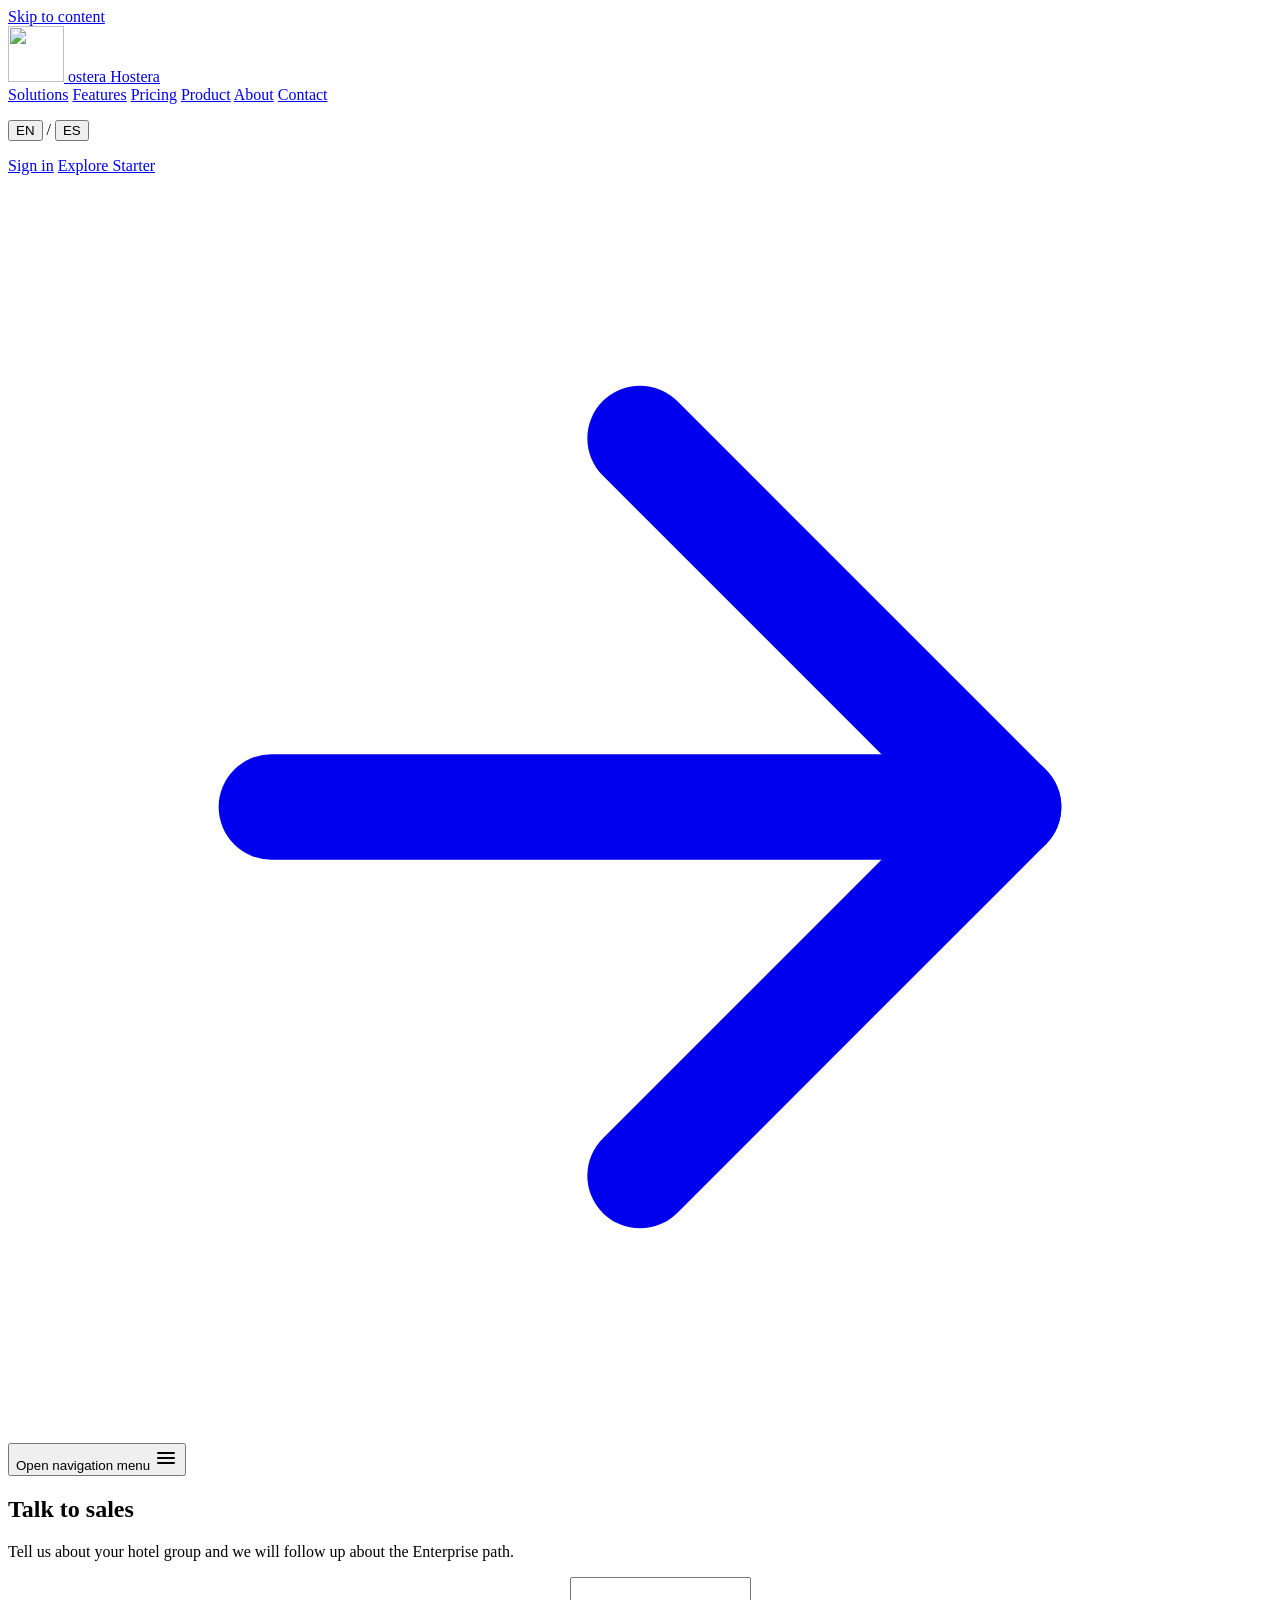
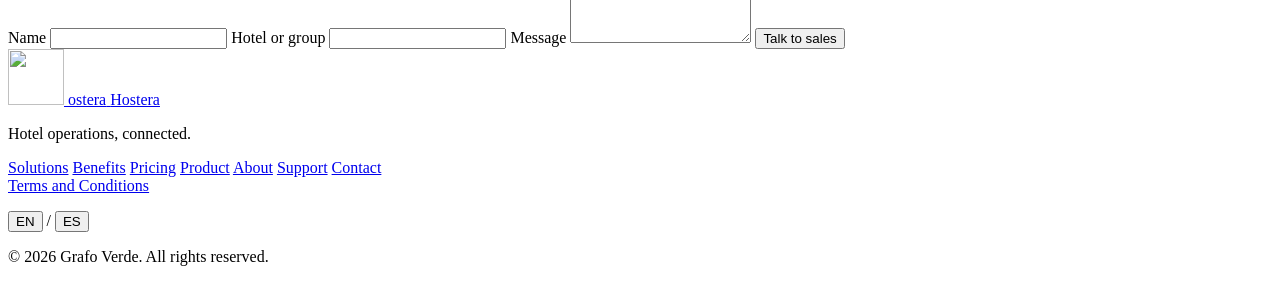
==== sales.html @ 5e35ea65 "feat(home): add a product tour with application screenshots and a contact section" ====
<!DOCTYPE html>
<html
  lang="en"
  data-i18n-title="sales.page.title"
  data-i18n-keywords="sales.page.keywords"
  data-i18n-description="sales.page.description"
>
  <head>
    <meta charset="utf-8" />
    <meta name="viewport" content="width=device-width, initial-scale=1" />
    <title>Talk to sales | Hostera</title>
    <meta
      name="description"
      content="Tell Hostera about your hotel group and discuss the Enterprise plan."
    />
    <meta name="keywords" content="hotel management platform, hotel group, Hostera plans, talk to sales" />
    <meta name="author" content="Grafo Verde Team" />
    <link rel="preconnect" href="https://cdn.jsdelivr.net" />
    <link rel="stylesheet" href="https://cdn.jsdelivr.net/npm/@fontsource/geist-sans@5.2.5/400.css" />
    <link rel="stylesheet" href="https://cdn.jsdelivr.net/npm/@fontsource/geist-sans@5.2.5/500.css" />
    <link rel="stylesheet" href="https://cdn.jsdelivr.net/npm/@fontsource/geist-sans@5.2.5/600.css" />
    <link rel="stylesheet" href="https://cdn.jsdelivr.net/npm/@fontsource/geist-mono@5.2.5/600.css" />
    <link rel="stylesheet" href="css/tokens.css" />
    <link rel="stylesheet" href="css/base.css" />
    <link rel="stylesheet" href="css/header.css" />
    <link rel="stylesheet" href="css/footer.css" />
    <link rel="stylesheet" href="css/sales-page.css" />
  </head>
  <body>
    <a class="skip-link" href="#main"><span data-i18n="skip">Skip to content</span></a>
    <div class="page">
      <header class="site-header" data-site-header>
        <a class="brand" href="./">
          <img class="brand__mark" src="public/hostera-mark.svg" width="56" height="56" alt="" />
          <span class="brand__word" aria-hidden="true">ostera</span>
          <span class="visually-hidden">Hostera</span>
        </a>
        <nav class="site-header__nav" id="primary-nav" aria-label="Primary" data-i18n-aria="nav.primary">
          <a href="./#solutions" data-i18n="nav.solutions">Solutions</a>
          <a href="./#features" data-i18n="nav.features">Features</a>
          <a href="./#pricing" data-i18n="nav.pricing">Pricing</a>
          <a href="./#product" data-i18n="nav.product">Product</a>
          <a href="./#about" data-i18n="nav.about">About</a>
          <a href="./#contact" data-i18n="nav.contact">Contact</a>
        </nav>
        <p class="lang site-header__lang">
          <button type="button" data-lang="en" lang="en" aria-current="page">EN</button>
          <span aria-hidden="true">/</span>
          <button type="button" data-lang="es" lang="es">ES</button>
        </p>
        <a class="site-header__login" href="https://hostera-f4116.web.app/" data-i18n="cta.login">Sign in</a>
        <a class="site-header__cta" href="./#starter">
          <span data-i18n="cta.starter">Explore Starter</span>
          <svg class="site-header__cta-icon" viewBox="0 0 24 24" aria-hidden="true">
            <path d="M5 12h14" fill="none" stroke="currentColor" stroke-width="2" stroke-linecap="round" />
            <path d="m12 5 7 7-7 7" fill="none" stroke="currentColor" stroke-width="2" stroke-linecap="round" stroke-linejoin="round" />
          </svg>
        </a>
        <button class="nav-toggle" type="button" data-nav-toggle aria-expanded="false" aria-controls="primary-nav">
          <span class="visually-hidden" data-i18n="nav.menu">Open navigation menu</span>
          <svg width="24" height="24" viewBox="0 0 24 24" aria-hidden="true">
            <path d="M4 7h16M4 12h16M4 17h16" fill="none" stroke="currentColor" stroke-width="2" stroke-linecap="round" />
          </svg>
        </button>
      </header>

      <main id="main" class="sales-page">
        <section class="sales" aria-labelledby="sales-heading">
          <div class="sales__panel">
            <h1 class="sales__title" id="sales-heading" data-i18n="sales.title">Talk to sales</h1>
            <p class="sales__lede" data-i18n="sales.lede">
              Tell us about your hotel group and we will follow up about the Enterprise path.
            </p>
            <form class="sales__form" data-sales-form>
              <label>
                <span data-i18n="sales.name">Name</span>
                <input type="text" name="name" autocomplete="name" required />
              </label>
              <label>
                <span data-i18n="sales.org">Hotel or group</span>
                <input type="text" name="organization" autocomplete="organization" required />
              </label>
              <label>
                <span data-i18n="sales.message">Message</span>
                <textarea name="message" rows="4" required></textarea>
              </label>
              <button type="submit" data-i18n="cta.sales">Talk to sales</button>
              <p class="sales__thanks" data-sales-thanks hidden aria-live="polite" data-i18n="sales.thanks">
                Thanks. A Hostera teammate will follow up.
              </p>
            </form>
          </div>
        </section>
      </main>

      <footer class="site-footer">
        <div class="site-footer__inner">
          <div class="site-footer__brand">
            <a class="brand" href="./">
              <img class="brand__mark" src="public/hostera-mark.svg" width="56" height="56" alt="" />
              <span class="brand__word" aria-hidden="true">ostera</span>
              <span class="visually-hidden">Hostera</span>
            </a>
            <p class="site-footer__tagline" data-i18n="footer.tagline">Hotel operations, connected.</p>
          </div>
          <nav class="site-footer__nav" aria-label="Footer" data-i18n-aria="nav.footer">
            <a href="./#solutions" data-i18n="nav.solutions">Solutions</a>
            <a href="./#benefits" data-i18n="nav.benefits">Benefits</a>
            <a href="./#pricing" data-i18n="nav.pricing">Pricing</a>
            <a href="./#product" data-i18n="nav.product">Product</a>
            <a href="./#about" data-i18n="nav.about">About</a>
            <a href="./#support" data-i18n="nav.support">Support</a>
            <a href="./#contact" data-i18n="nav.contact">Contact</a>
          </nav>
          <div class="site-footer__legal">
            <a href="terms.html" data-i18n="footer.terms">Terms and Conditions</a>
            <p class="lang">
              <button type="button" data-lang="en" lang="en" aria-current="page">EN</button>
              <span aria-hidden="true">/</span>
              <button type="button" data-lang="es" lang="es">ES</button>
            </p>
            <p class="site-footer__copy" data-i18n="footer.copy">© 2026 Grafo Verde. All rights reserved.</p>
          </div>
        </div>
      </footer>
    </div>
    <script src="js/nav.js" defer></script>
    <script src="js/sales.js" defer></script>
    <script src="js/i18n.js" defer></script>
  </body>
</html>
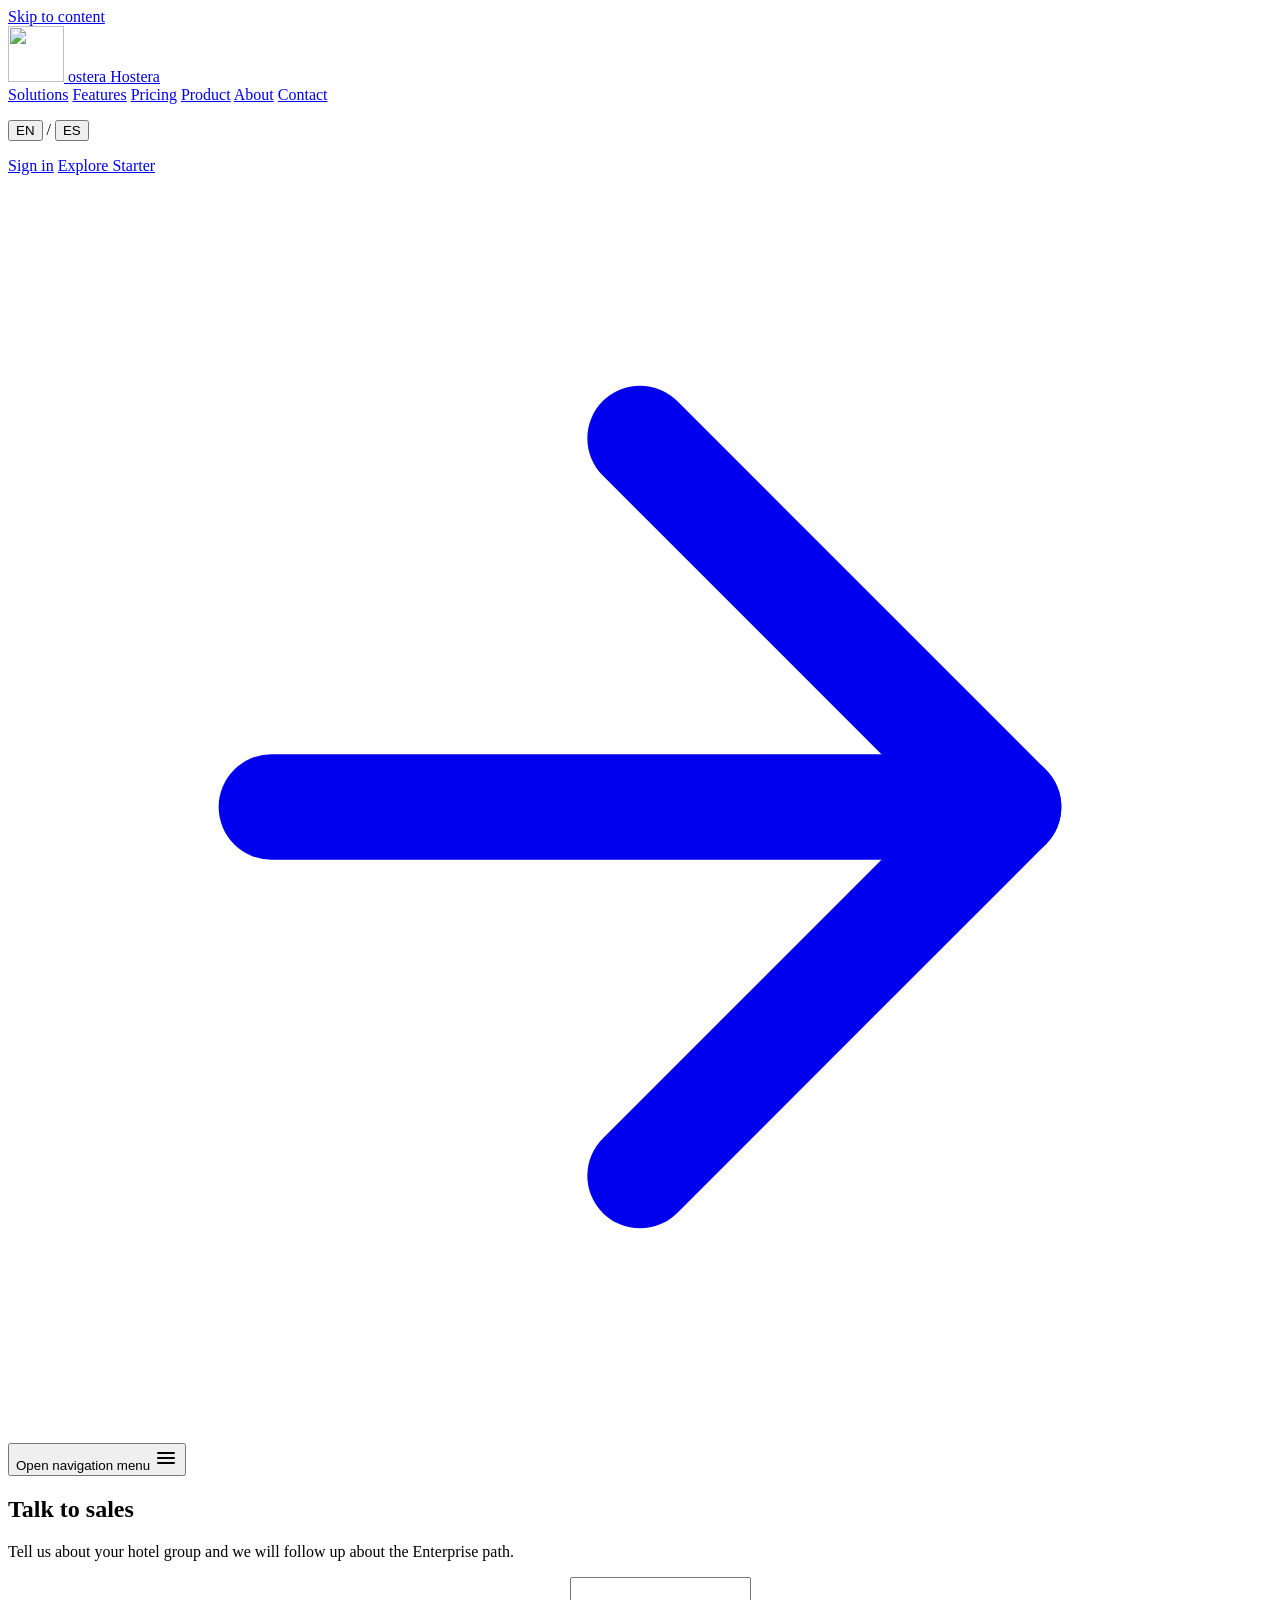
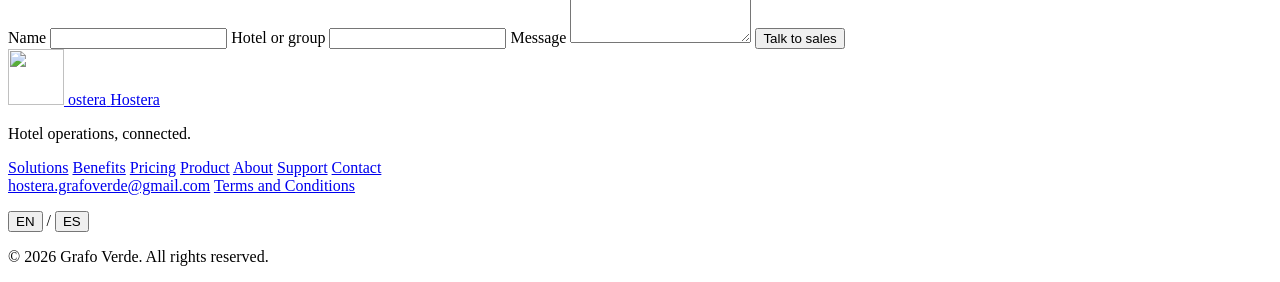
==== commit 604bc5f4: "feat(footer): show the team email in the footer of every page" ====
--- a/sales.html
+++ b/sales.html
@@ -113,6 +113,7 @@
             <a href="./#contact" data-i18n="nav.contact">Contact</a>
           </nav>
           <div class="site-footer__legal">
+            <a href="mailto:hostera.grafoverde@gmail.com">hostera.grafoverde@gmail.com</a>
             <a href="terms.html" data-i18n="footer.terms">Terms and Conditions</a>
             <p class="lang">
               <button type="button" data-lang="en" lang="en" aria-current="page">EN</button>
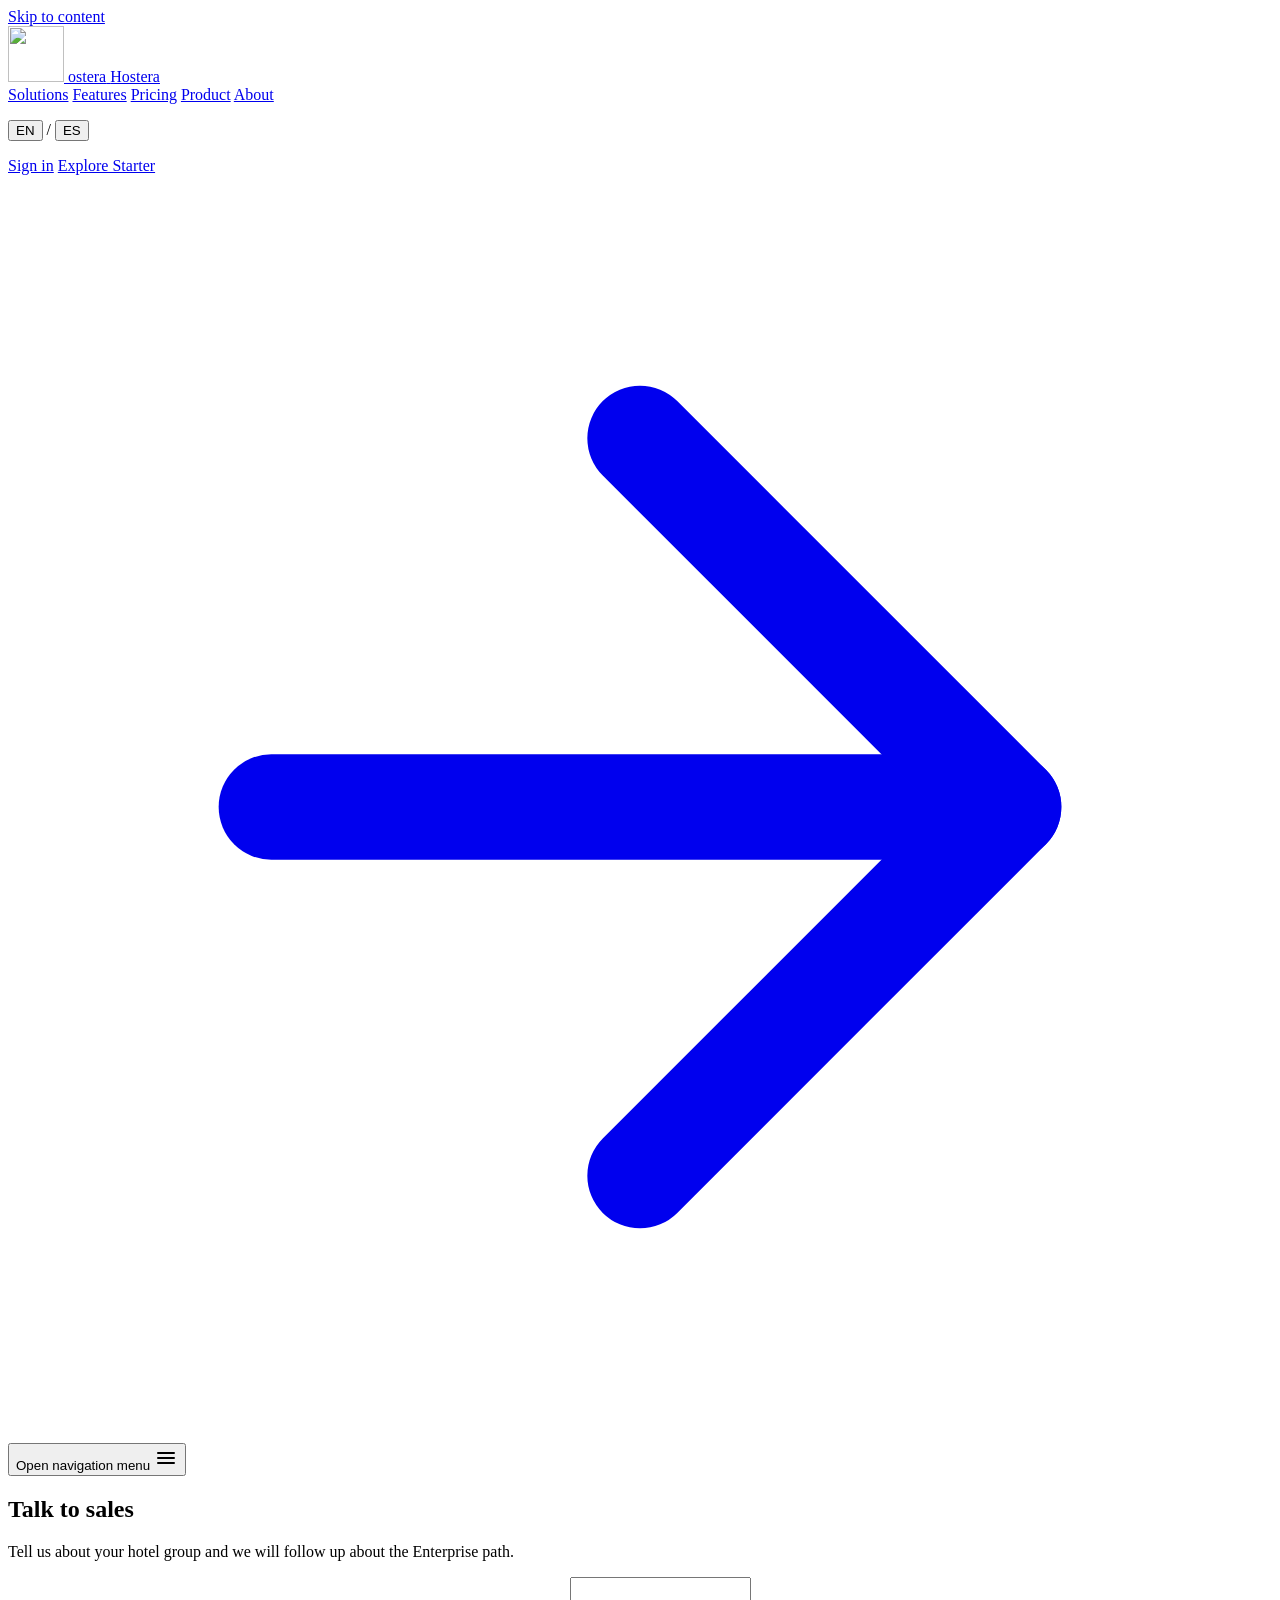
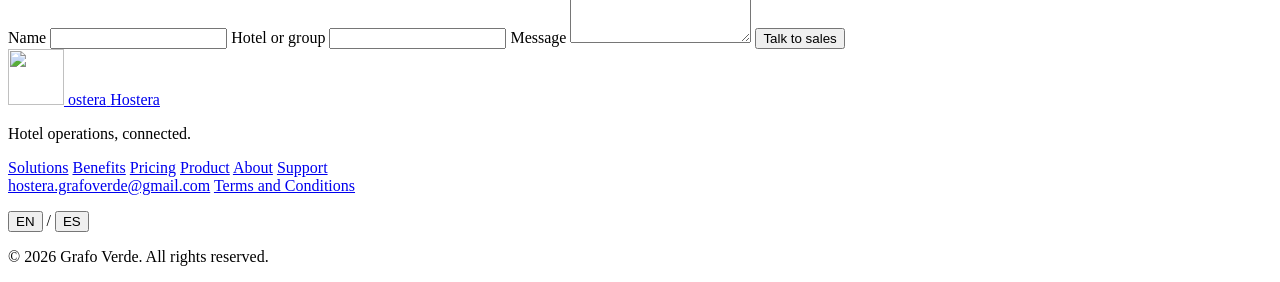
==== commit de4fe346: "refactor(home): remove the contact section and keep the team email in the footer" ====
--- a/sales.html
+++ b/sales.html
@@ -41,7 +41,6 @@
           <a href="./#pricing" data-i18n="nav.pricing">Pricing</a>
           <a href="./#product" data-i18n="nav.product">Product</a>
           <a href="./#about" data-i18n="nav.about">About</a>
-          <a href="./#contact" data-i18n="nav.contact">Contact</a>
         </nav>
         <p class="lang site-header__lang">
           <button type="button" data-lang="en" lang="en" aria-current="page">EN</button>
@@ -110,7 +109,6 @@
             <a href="./#product" data-i18n="nav.product">Product</a>
             <a href="./#about" data-i18n="nav.about">About</a>
             <a href="./#support" data-i18n="nav.support">Support</a>
-            <a href="./#contact" data-i18n="nav.contact">Contact</a>
           </nav>
           <div class="site-footer__legal">
             <a href="mailto:hostera.grafoverde@gmail.com">hostera.grafoverde@gmail.com</a>
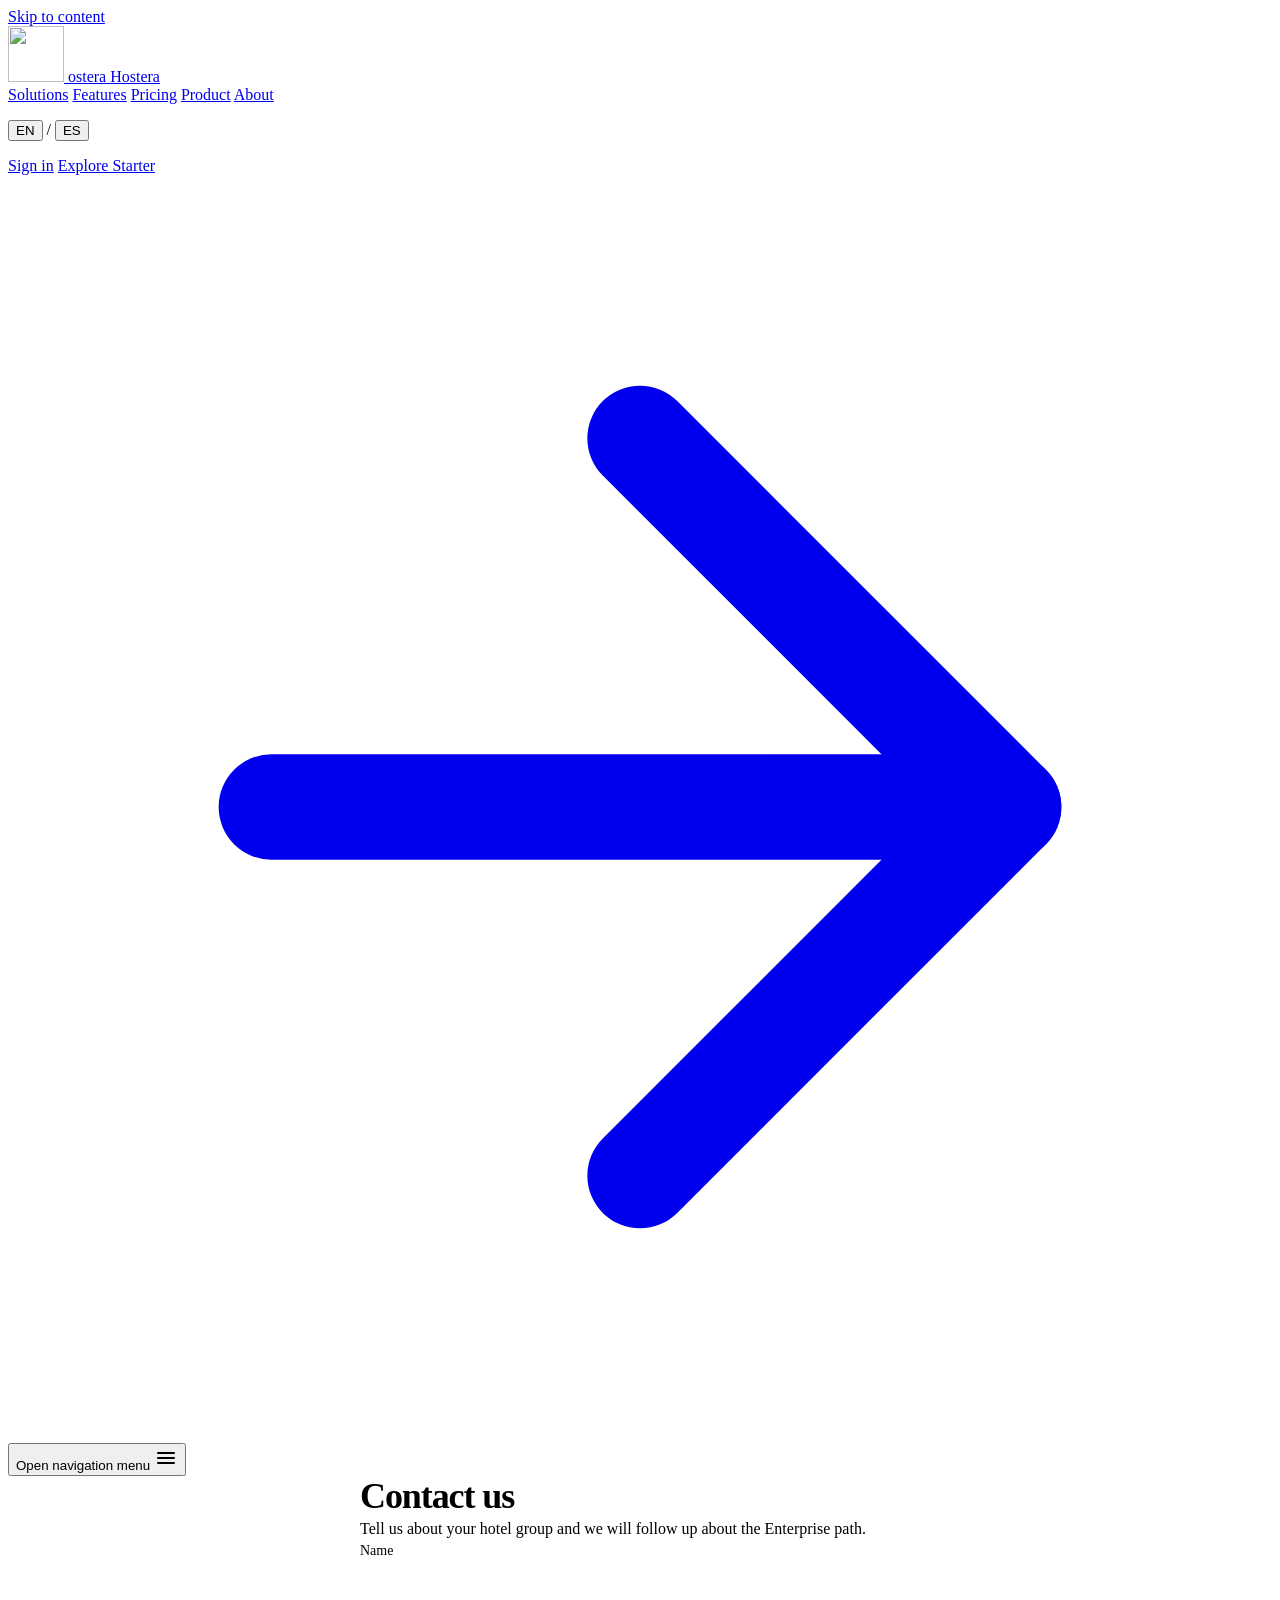
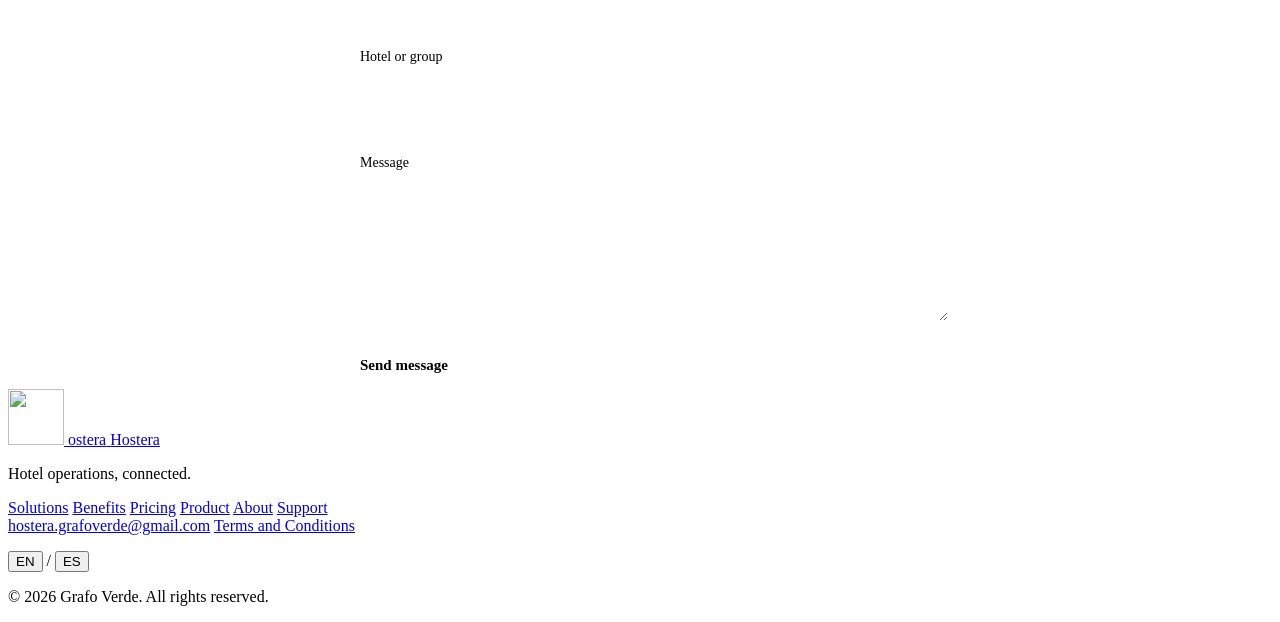
==== commit 78611cad: "feat(sales): rename the sales form to Contact us Titles the page "Contact us" ("Contáctanos" in Span" ====
--- a/sales.html
+++ b/sales.html
@@ -8,7 +8,7 @@
   <head>
     <meta charset="utf-8" />
     <meta name="viewport" content="width=device-width, initial-scale=1" />
-    <title>Talk to sales | Hostera</title>
+    <title>Contact us | Hostera</title>
     <meta
       name="description"
       content="Tell Hostera about your hotel group and discuss the Enterprise plan."
@@ -66,7 +66,7 @@
       <main id="main" class="sales-page">
         <section class="sales" aria-labelledby="sales-heading">
           <div class="sales__panel">
-            <h1 class="sales__title" id="sales-heading" data-i18n="sales.title">Talk to sales</h1>
+            <h1 class="sales__title" id="sales-heading" data-i18n="sales.title">Contact us</h1>
             <p class="sales__lede" data-i18n="sales.lede">
               Tell us about your hotel group and we will follow up about the Enterprise path.
             </p>
@@ -83,7 +83,7 @@
                 <span data-i18n="sales.message">Message</span>
                 <textarea name="message" rows="4" required></textarea>
               </label>
-              <button type="submit" data-i18n="cta.sales">Talk to sales</button>
+              <button type="submit" data-i18n="sales.submit">Send message</button>
               <p class="sales__thanks" data-sales-thanks hidden aria-live="polite" data-i18n="sales.thanks">
                 Thanks. A Hostera teammate will follow up.
               </p>
--- a/css/sales-page.css
+++ b/css/sales-page.css
@@ -0,0 +1,125 @@
+.sales-page {
+  display: flex;
+  justify-content: center;
+  padding: var(--spacing-12) clamp(16px, 6vw, 100px) var(--spacing-16);
+  background: var(--md-sys-color-surface);
+}
+
+.sales {
+  width: min(560px, 100%);
+  display: flex;
+  justify-content: center;
+}
+
+.sales__panel {
+  width: 100%;
+  padding: var(--spacing-12) var(--spacing-12) var(--spacing-8);
+  border: 1px solid var(--md-sys-color-outline-variant);
+  border-radius: var(--md-sys-shape-corner-large);
+}
+
+.sales__title {
+  margin: 0 0 var(--spacing-3);
+  font-size: clamp(28px, 3.2vw, 36px);
+  font-weight: 600;
+  letter-spacing: -0.03em;
+  line-height: 1.15;
+}
+
+.sales__lede {
+  margin: 0 0 var(--spacing-8);
+  color: var(--md-sys-color-on-surface-variant);
+  font-size: 16px;
+  line-height: 24px;
+}
+
+.sales__form {
+  display: flex;
+  flex-direction: column;
+  gap: 20px;
+}
+
+.sales__form label {
+  display: flex;
+  flex-direction: column;
+  gap: var(--spacing-2);
+  font-size: 14px;
+  font-weight: 500;
+  line-height: 20px;
+}
+
+.sales__form input,
+.sales__form textarea {
+  width: 100%;
+  padding: 10px 14px;
+  border: 1px solid var(--md-sys-color-outline-variant);
+  border-radius: var(--md-sys-shape-corner-medium);
+  background: var(--md-sys-color-surface);
+  color: var(--md-sys-color-on-surface);
+  caret-color: var(--md-sys-color-primary);
+  font: inherit;
+  font-size: 16px;
+  font-weight: 400;
+  line-height: 24px;
+}
+
+.sales__form input {
+  min-height: 46px;
+}
+
+.sales__form textarea {
+  min-height: 128px;
+  resize: vertical;
+}
+
+.sales__form input:hover,
+.sales__form textarea:hover {
+  border-color: var(--md-sys-color-outline);
+}
+
+.sales__form input:focus-visible,
+.sales__form textarea:focus-visible {
+  outline: 2px solid var(--md-sys-color-primary);
+  outline-offset: 3px;
+}
+
+.sales__form button {
+  align-self: flex-start;
+  min-height: 48px;
+  margin-top: var(--spacing-1);
+  padding: 0 var(--spacing-6);
+  border: 0;
+  border-radius: var(--md-sys-shape-corner-full);
+  background: var(--md-sys-color-primary);
+  color: var(--md-sys-color-on-primary);
+  font: inherit;
+  font-size: 15px;
+  font-weight: 600;
+  cursor: pointer;
+}
+
+.sales__form button:hover {
+  background: color-mix(in srgb, var(--md-sys-color-primary) 92%, black);
+}
+
+.sales__form button:focus-visible {
+  outline: 2px solid var(--md-sys-color-primary);
+  outline-offset: 4px;
+}
+
+.sales__thanks {
+  margin: 0;
+  font-size: 14px;
+  color: var(--md-sys-color-primary);
+  font-weight: 500;
+}
+
+.sales__thanks[hidden] {
+  display: none;
+}
+
+@media (max-width: 767px) {
+  .sales__panel {
+    padding: var(--spacing-6);
+  }
+}
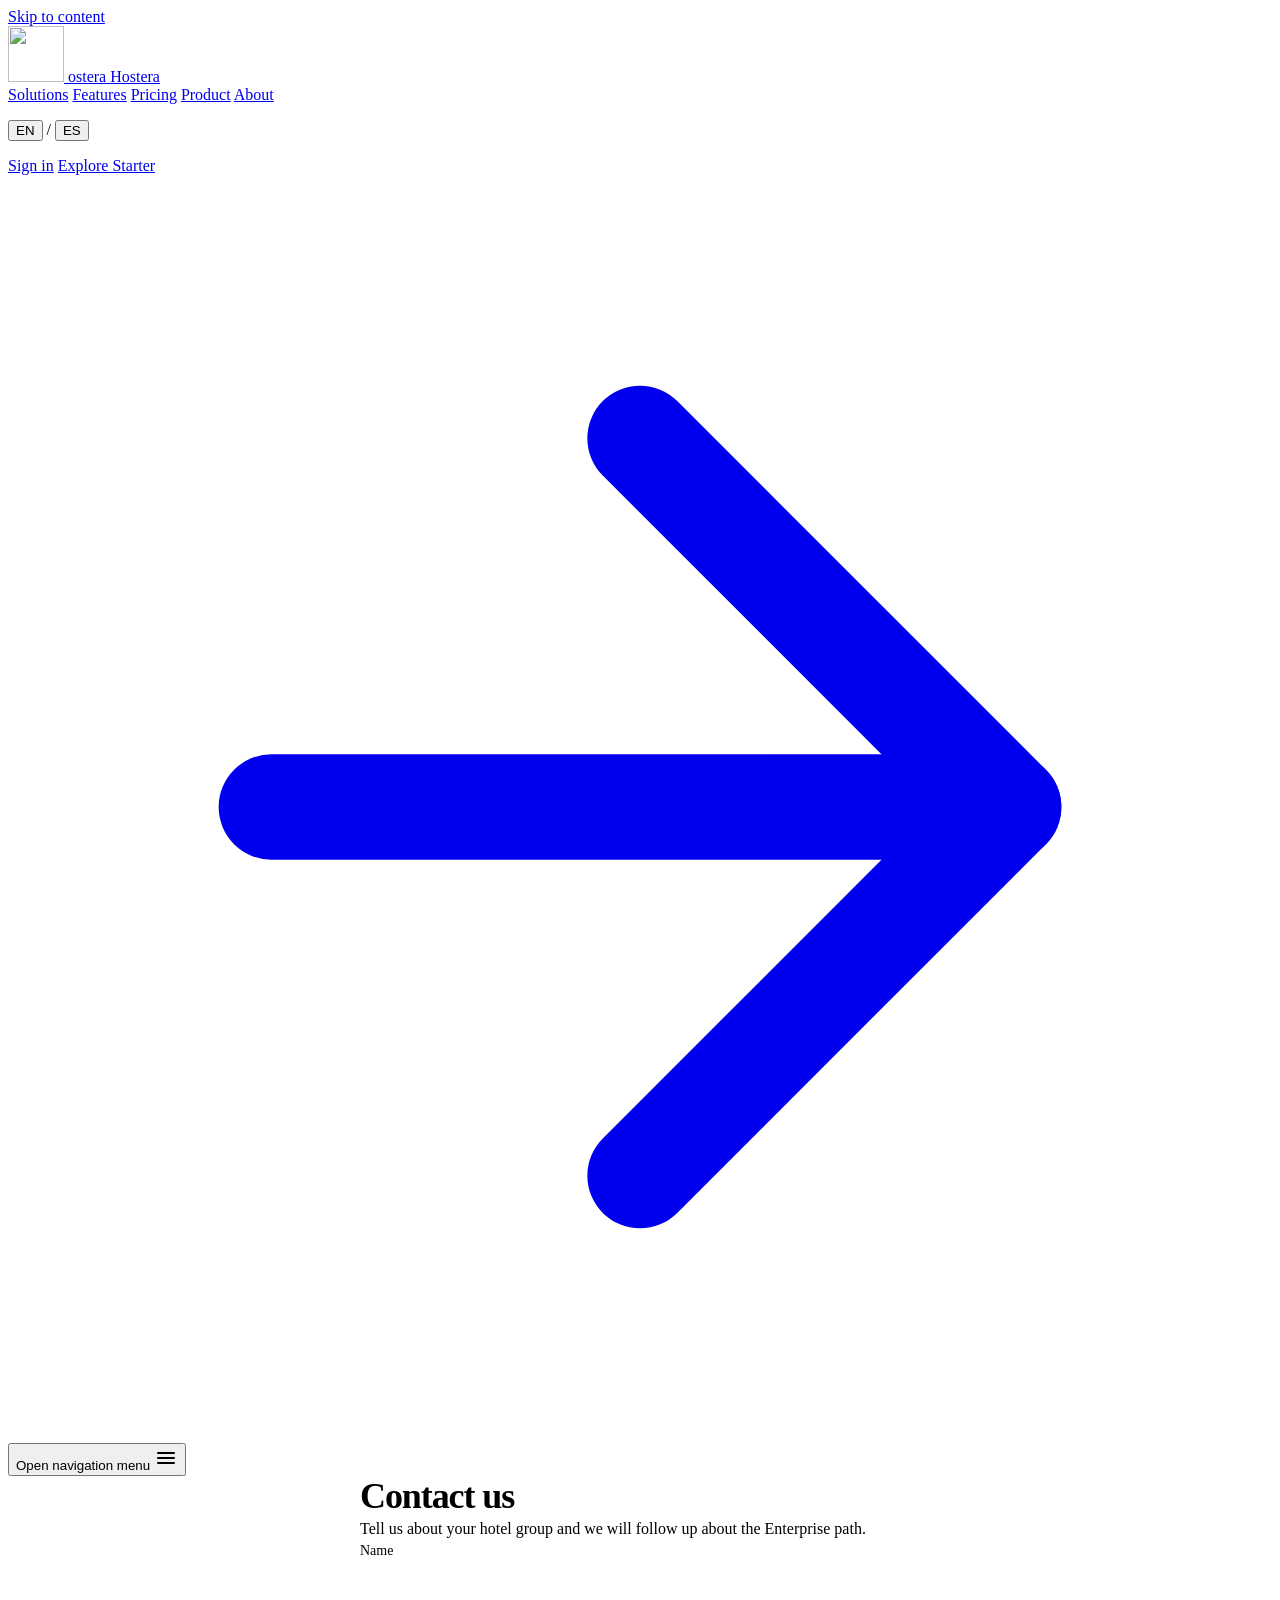
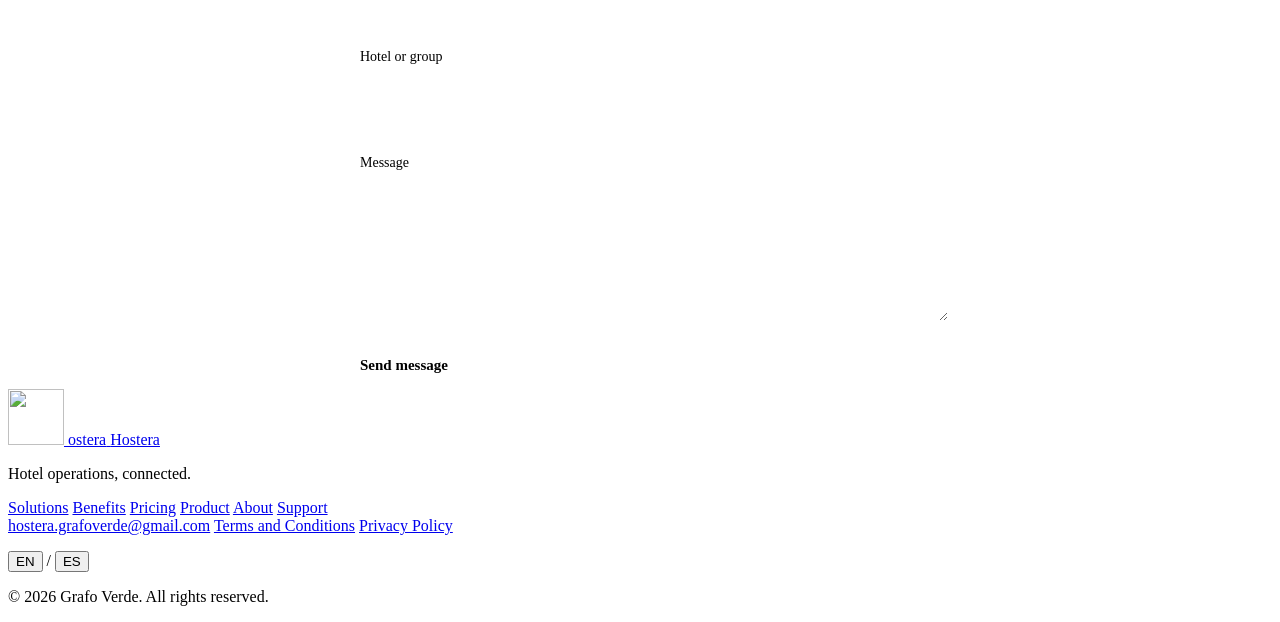
==== commit 8a5ee8f6: "feat(privacy): add a privacy policy page linked from the footer Explains what the site collects, wha" ====
--- a/sales.html
+++ b/sales.html
@@ -113,6 +113,7 @@
           <div class="site-footer__legal">
             <a href="mailto:hostera.grafoverde@gmail.com">hostera.grafoverde@gmail.com</a>
             <a href="terms.html" data-i18n="footer.terms">Terms and Conditions</a>
+            <a href="privacy.html" data-i18n="footer.privacy">Privacy Policy</a>
             <p class="lang">
               <button type="button" data-lang="en" lang="en" aria-current="page">EN</button>
               <span aria-hidden="true">/</span>
